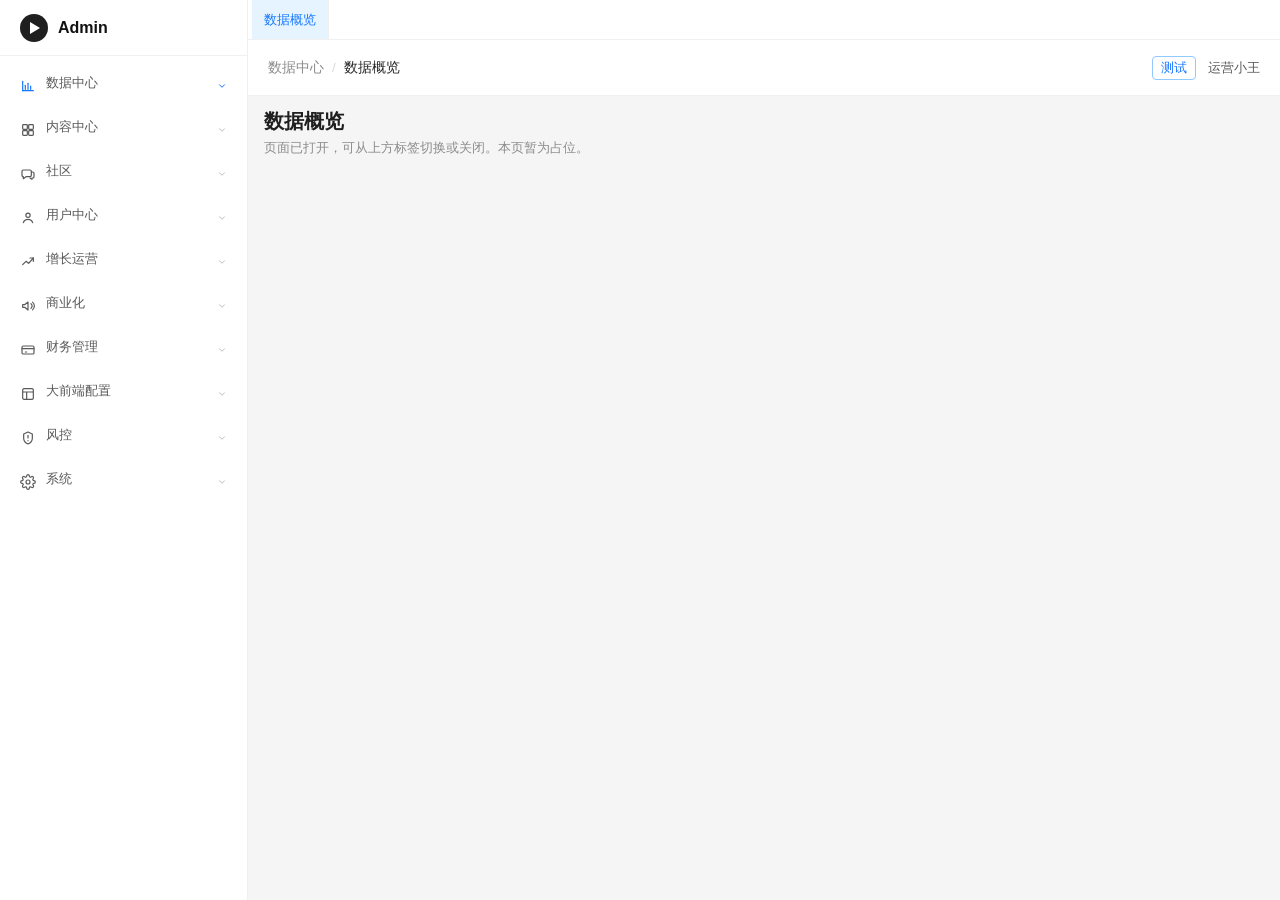
==== index.html @ 9aef8b5a "first commit" ====
<!doctype html>
<html lang="zh-CN">
  <head>
    <meta charset="UTF-8" />
    <meta name="viewport" content="width=device-width, initial-scale=1.0" />
    <title>运营后台 - Admin</title>
    <link rel="icon" href="data:image/svg+xml,<svg xmlns='http://www.w3.org/2000/svg' viewBox='0 0 64 64'><circle cx='32' cy='32' r='32' fill='%23111'/><polygon points='26,18 50,32 26,46' fill='white'/></svg>" />
    <link rel="stylesheet" href="./src/index.css" />
  </head>
  <body>
    <div class="app">
      <aside class="sidebar" id="sidebar"></aside>
      <div class="workspace">
        <div class="work-tabs" id="work-tabs"></div>
        <main class="main" id="main"></main>
      </div>
    </div>
    <div id="overlay-root"></div>
    <script src="./src/segment-data.js"></script>
    <script src="./src/segment.js"></script>
    <script src="./src/coin-sku.js"></script>
    <script src="./src/user-info.js"></script>
    <script src="./src/finance-adjust.js"></script>
    <script src="./src/finance-log.js"></script>
    <script src="./src/task.js"></script>
    <script src="./src/app.js"></script>
  </body>
</html>
---- src/index.css ----
:root {
  --sidebar-width: 248px;
  --primary: #1677ff;
  --text: #1f1f1f;
  --text-muted: #595959;
  --border: #f0f0f0;
  --page-bg: #f5f5f5;
}

* {
  box-sizing: border-box;
}

html,
body {
  margin: 0;
  height: 100%;
  overflow: hidden;
}

body {
  font-family: -apple-system, BlinkMacSystemFont, "PingFang SC", "Hiragino Sans GB",
    "Microsoft YaHei", "Segoe UI", sans-serif;
  color: var(--text);
  background: var(--page-bg);
}

.app {
  display: flex;
  height: 100%;
  min-height: 0;
  overflow: hidden;
}

.sidebar {
  width: var(--sidebar-width);
  flex-shrink: 0;
  background: #fff;
  border-right: 1px solid var(--border);
  display: flex;
  flex-direction: column;
  height: 100vh;
  position: sticky;
  top: 0;
}

.brand {
  height: 56px;
  display: flex;
  align-items: center;
  gap: 10px;
  padding: 0 20px;
  border-bottom: 1px solid var(--border);
}

.brand-mark {
  width: 28px;
  height: 28px;
  border-radius: 50%;
  background: #1f1f1f;
  display: inline-flex;
  align-items: center;
  justify-content: center;
  flex-shrink: 0;
}

.brand-play {
  width: 0;
  height: 0;
  border-style: solid;
  border-width: 6px 0 6px 10px;
  border-color: transparent transparent transparent #fff;
  margin-left: 2px;
}

.brand-name {
  font-size: 16px;
  font-weight: 700;
  color: #111;
}

.nav {
  flex: 1;
  overflow: auto;
  padding: 8px 8px 24px;
  overflow-anchor: none;
}

.nav-item,
.nav-sub {
  display: flex;
  align-items: center;
  gap: 10px;
  width: 100%;
  border: 0;
  background: transparent;
  color: var(--text-muted);
  font-family: inherit;
  line-height: 1.2;
  cursor: pointer;
  text-align: left;
  border-radius: 6px;
}

.nav-item {
  height: 44px;
  padding: 0 12px;
  font-size: 14px;
}

.nav-sub {
  min-height: 36px;
  padding: 8px 12px 8px 38px;
  font-size: 13.5px;
}

.nav-sub.level-3 {
  padding-left: 50px;
  font-size: 13px;
}

.nav-item:hover,
.nav-sub:hover {
  background: #f7f8fa;
  color: #111;
}

.nav-item.active,
.nav-sub.active {
  color: var(--primary);
  background: #e6f4ff;
}

.nav-item.active-parent {
  color: var(--primary);
}

.nav-item .icon {
  width: 16px;
  height: 16px;
  display: inline-flex;
  align-items: center;
  justify-content: center;
  flex-shrink: 0;
}

.nav-item .icon svg {
  display: block;
}

.nav-item .label,
.nav-sub .label {
  flex: 1;
}

.nav-item .arrow,
.nav-sub .arrow {
  margin-left: auto;
  color: #bfbfbf;
  display: inline-flex;
  transition: transform 0.2s ease;
}

.nav-item .arrow.open,
.nav-sub .arrow.open {
  transform: rotate(180deg);
}

.nav-item.active .arrow,
.nav-item.active-parent .arrow {
  color: var(--primary);
}

.nav-children {
  padding: 0 0 6px;
}

.workspace {
  flex: 1;
  min-width: 0;
  min-height: 0;
  height: 100%;
  display: flex;
  flex-direction: column;
  background: var(--page-bg);
}

.work-tabs {
  height: 40px;
  flex-shrink: 0;
  display: flex;
  align-items: stretch;
  overflow-x: auto;
  background: #fff;
  border-bottom: 1px solid var(--border);
  padding: 0 4px;
}

.work-tab {
  display: inline-flex;
  align-items: center;
  gap: 6px;
  height: 100%;
  padding: 0 12px;
  border: 0;
  border-right: 1px solid #f0f0f0;
  background: transparent;
  color: #262626;
  font-family: inherit;
  font-size: 13px;
  white-space: nowrap;
  cursor: pointer;
}

.work-tab:hover {
  color: var(--primary);
}

.work-tab.active {
  color: var(--primary);
  background: #e6f4ff;
}

.work-tab-x {
  width: 16px;
  height: 16px;
  border-radius: 4px;
  display: inline-flex;
  align-items: center;
  justify-content: center;
  font-size: 14px;
  line-height: 1;
  color: #bfbfbf;
}

.work-tab-x:hover {
  color: #fff;
  background: #ff4d4f;
}

.main {
  flex: 1;
  min-width: 0;
  min-height: 0;
  background: var(--page-bg);
  display: flex;
  flex-direction: column;
  overflow: auto;
}

.topbar {
  height: 56px;
  flex-shrink: 0;
  background: #fff;
  border-bottom: 1px solid var(--border);
  display: flex;
  align-items: center;
  justify-content: space-between;
  padding: 0 20px;
}

.crumb {
  display: flex;
  align-items: center;
  gap: 8px;
  color: #8c8c8c;
  font-size: 13.5px;
}

.crumb .sep {
  color: #d9d9d9;
}

.crumb .current {
  color: #262626;
}

.topbar-right {
  display: flex;
  align-items: center;
  gap: 12px;
  font-size: 13px;
  color: #595959;
}

.env-chip {
  height: 24px;
  padding: 0 8px;
  border: 1px solid #91caff;
  color: var(--primary);
  border-radius: 4px;
  display: inline-flex;
  align-items: center;
}

.page {
  padding: 12px 16px 20px;
  flex: 1;
  min-width: 0;
  min-height: 0;
}

.page-head,
.scene-head {
  display: flex;
  justify-content: space-between;
  gap: 16px;
  align-items: flex-start;
  margin-bottom: 16px;
}

.page-head h1,
.scene-head h1 {
  margin: 0 0 4px;
  font-size: 20px;
}

.page-head p,
.scene-head p {
  margin: 0;
  color: #8c8c8c;
  font-size: 13px;
}

.page-head-actions,
.scene-head-actions {
  display: flex;
  align-items: center;
  gap: 8px;
  flex-shrink: 0;
}

.btn,
.input,
.btn-text {
  font-family: inherit;
}

.btn {
  height: 32px;
  padding: 0 12px;
  border: 1px solid #d9d9d9;
  background: #fff;
  border-radius: 6px;
  cursor: pointer;
  font-size: 13px;
  color: #262626;
}

.btn:hover:not(:disabled) {
  border-color: var(--primary);
  color: var(--primary);
}

.btn:disabled {
  opacity: 0.45;
  cursor: not-allowed;
}

.btn-primary {
  background: var(--primary);
  border-color: var(--primary);
  color: #fff;
}

.btn-primary:hover:not(:disabled) {
  color: #fff;
  filter: brightness(1.05);
}

.btn-danger {
  background: #ff4d4f;
  border-color: #ff4d4f;
  color: #fff;
}

.btn-block {
  width: 100%;
  margin-top: 8px;
}

.btn-text {
  border: 0;
  background: transparent;
  color: var(--primary);
  cursor: pointer;
  font-size: 13px;
}

.input {
  height: 32px;
  border: 1px solid #d9d9d9;
  border-radius: 6px;
  padding: 0 10px;
  font-size: 13px;
  color: #262626;
  background: #fff;
}

textarea.input {
  height: auto;
  padding: 8px 10px;
  resize: vertical;
}

.input:focus {
  outline: none;
  border-color: var(--primary);
}

.input[readonly],
.input:disabled {
  background: #f5f5f5;
  color: #8c8c8c;
}

.filter-bar {
  display: flex;
  flex-wrap: wrap;
  gap: 8px;
  margin-bottom: 8px;
}

.filter-hint {
  margin: 0 0 12px;
  color: #8c8c8c;
  font-size: 12px;
}

.table-card {
  background: #fff;
  border: 1px solid #eef0f3;
  border-radius: 8px;
  overflow: auto;
}

.data-table {
  width: max-content;
  min-width: 100%;
  border-collapse: collapse;
  font-size: 12px;
  table-layout: auto;
}

.data-table th,
.data-table td {
  padding: 8px 8px;
  border-bottom: 1px solid #f0f0f0;
  text-align: left;
  vertical-align: middle;
  white-space: nowrap;
}

.data-table th {
  background: #fafafa;
  color: #8c8c8c;
  font-weight: 500;
  white-space: nowrap;
}

.data-row.highlight,
.data-table tr.highlight {
  background: #e6f4ff;
}

.cell-title {
  font-weight: 600;
  display: flex;
  align-items: center;
  gap: 6px;
}

.cell-code {
  display: block;
  margin-top: 4px;
  font-size: 12px;
  color: #8c8c8c;
  font-family: ui-monospace, SFMono-Regular, Menlo, monospace;
}

.truncate {
  display: inline-block;
  max-width: 220px;
  white-space: nowrap;
  overflow: hidden;
  text-overflow: ellipsis;
}

.pill {
  display: inline-flex;
  padding: 1px 8px;
  border-radius: 999px;
  font-size: 12px;
}

.pill.blue { background: #e6f4ff; color: #1677ff; }
.pill.gray { background: #f5f5f5; color: #595959; }
.pill.red { background: #fff1f0; color: #cf1322; }
.pill.green { background: #f6ffed; color: #389e0d; }
.pill.purple { background: #f9f0ff; color: #722ed1; }

.soon {
  margin-left: 6px;
  color: #bfbfbf;
  font-size: 12px;
}

.mutex {
  border-bottom: 1px dashed #bfbfbf;
  cursor: help;
}

.link {
  border: 0;
  background: transparent;
  color: var(--primary);
  cursor: pointer;
  padding: 0;
  font-size: 13px;
}

.ops {
  white-space: nowrap;
}

.ops .link + .link {
  margin-left: 8px;
}

.ops .link.danger {
  color: #ff4d4f;
}

.switch-wrap {
  display: inline-flex;
  align-items: center;
  gap: 6px;
  font-size: 13px;
}

.row-badge {
  font-size: 11px;
  font-weight: 400;
  background: #fff7e6;
  color: #d46b08;
  border-radius: 4px;
  padding: 1px 6px;
}

.pager {
  padding: 10px 12px;
  color: #8c8c8c;
  font-size: 12px;
}

.empty {
  padding: 64px 16px;
  text-align: center;
  color: #8c8c8c;
}

.empty-art {
  width: 72px;
  height: 48px;
  margin: 0 auto 12px;
  border: 1px dashed #d9d9d9;
  border-radius: 8px;
  background: #fafafa;
}

.scene-page {
  display: flex;
  gap: 0;
  padding: 0;
  min-height: 0;
  flex: 1;
}

.scene-list {
  width: 260px;
  flex-shrink: 0;
  display: flex;
  flex-direction: column;
  background: #fff;
  border-right: 1px solid var(--border);
  padding: 12px;
}

.scene-item {
  width: 100%;
  text-align: left;
  border: 0;
  background: transparent;
  border-radius: 8px;
  padding: 10px 12px;
  cursor: pointer;
  border-left: 3px solid transparent;
  margin-bottom: 4px;
}

.scene-item:hover {
  background: #f7f8fa;
}

.scene-item.active {
  background: #e6f4ff;
  border-left-color: var(--primary);
}

.scene-name {
  font-size: 14px;
  font-weight: 600;
}

.scene-item code {
  color: #bfbfbf;
  font-size: 12px;
}

.scene-meta {
  margin-top: 4px;
  color: #8c8c8c;
  font-size: 12px;
}

.scene-detail {
  flex: 1;
  min-width: 0;
  padding: 16px 20px 24px;
  overflow: auto;
}

.tabs {
  display: flex;
  gap: 8px;
  border-bottom: 1px solid #f0f0f0;
  margin-bottom: 16px;
}

.tab {
  border: 0;
  background: transparent;
  height: 36px;
  padding: 0 12px;
  cursor: pointer;
  color: #595959;
  border-bottom: 2px solid transparent;
}

.tab.active {
  color: var(--primary);
  border-bottom-color: var(--primary);
}

.form-grid {
  display: grid;
  grid-template-columns: 1fr 1fr;
  gap: 12px 16px;
}

.form-grid label,
.form-sec label,
.drawer-body label {
  display: flex;
  flex-direction: column;
  gap: 6px;
  font-size: 13px;
  color: #595959;
}

.span-2 {
  grid-column: span 2;
}

.chips,
.funnel {
  display: flex;
  flex-wrap: wrap;
  gap: 8px;
}

.chip {
  background: #f5f5f5;
  color: #595959;
  border-radius: 999px;
  padding: 2px 10px;
  font-size: 12px;
}

.info-bar,
.info-card,
.warn {
  padding: 10px 12px;
  border-radius: 8px;
  font-size: 13px;
  margin: 12px 0;
}

.info-bar,
.info-card {
  background: #e6f4ff;
  color: #1677ff;
}

.warn {
  background: #fff2f0;
  color: #cf1322;
}

.unsaved {
  color: #d46b08;
  font-size: 12px;
}

.tree {
  font-family: ui-monospace, SFMono-Regular, Menlo, monospace;
  font-size: 13px;
  line-height: 1.8;
  background: #fff;
  border: 1px solid #f0f0f0;
  border-radius: 8px;
  padding: 12px 16px;
  margin-bottom: 16px;
}

.indent { padding-left: 16px; }
.indent2 { padding-left: 40px; }

.inline-fields {
  display: flex;
  flex-wrap: wrap;
  gap: 12px;
  align-items: end;
  margin: 12px 0;
}

.narrow {
  width: 80px;
}

.radios {
  display: flex;
  flex-wrap: wrap;
  gap: 12px 16px;
  margin: 10px 0;
  font-size: 13px;
}

.check {
  display: flex;
  align-items: center;
  gap: 8px;
  margin: 8px 0;
  font-size: 13px;
}

.cond-row {
  display: flex;
  align-items: center;
  gap: 8px;
  margin: 8px 0;
}

.amount-range {
  display: flex;
  flex-wrap: wrap;
  align-items: center;
  gap: 8px;
  padding: 0 0 10px 8px;
}

.amount-label {
  font-size: 13px;
  color: #595959;
}

.amount-op {
  font-size: 13px;
  color: #262626;
  font-family: ui-monospace, SFMono-Regular, Menlo, monospace;
}

.country-box {
  position: relative;
  max-width: 520px;
}

.country-chips {
  display: flex;
  flex-wrap: wrap;
  gap: 6px;
  margin-bottom: 8px;
}

.country-chip {
  display: inline-flex;
  align-items: center;
  gap: 4px;
  height: 28px;
  padding: 0 8px 0 10px;
  background: #e6f4ff;
  color: #1677ff;
  border-radius: 14px;
  font-size: 12px;
}

.country-chip button {
  border: 0;
  background: transparent;
  color: #1677ff;
  cursor: pointer;
  font-size: 14px;
  line-height: 1;
}

.country-drop {
  display: none;
  position: absolute;
  left: 0;
  right: 0;
  top: calc(100% + 4px);
  max-height: 240px;
  overflow: auto;
  background: #fff;
  border: 1px solid #f0f0f0;
  border-radius: 8px;
  box-shadow: 0 8px 24px rgba(0, 0, 0, 0.12);
  z-index: 8;
}

.country-drop.open {
  display: block;
}

.country-item {
  width: 100%;
  display: flex;
  align-items: center;
  gap: 10px;
  border: 0;
  background: transparent;
  padding: 8px 12px;
  cursor: pointer;
  text-align: left;
  font-size: 13px;
}

.country-item:hover {
  background: #f7f8fa;
}

.country-item b {
  width: 32px;
  font-family: ui-monospace, SFMono-Regular, Menlo, monospace;
}
  color: #8c8c8c;
}

.lock {
  font-size: 12px;
  background: #f5f5f5;
  padding: 0 6px;
  border-radius: 4px;
}

.metric-row.two {
  grid-template-columns: 1fr 1fr;
}

.tag-pick-btn {
  flex: 1;
  text-align: left;
  height: 32px;
  padding: 0 10px;
  border: 1px solid #d9d9d9;
  background: #fff;
  border-radius: 6px;
  cursor: pointer;
  font-size: 13px;
}

.tag-pick-btn.bad {
  border-color: #ffccc7;
  color: #cf1322;
}

.tag-option {
  position: relative;
  width: 100%;
  display: flex;
  align-items: center;
  gap: 8px;
  border: 0;
  background: transparent;
  padding: 8px 6px;
  cursor: pointer;
  text-align: left;
  border-radius: 6px;
}

.tag-option:hover {
  background: #f7f8fa;
}

.tag-option.is-locked {
  opacity: 0.45;
  cursor: not-allowed;
  color: #8c8c8c;
}

.tag-option.is-locked:hover {
  background: transparent;
}

.tag-option.is-locked input {
  pointer-events: none;
}

.tag-option input {
  margin: 0;
  flex-shrink: 0;
}

.tag-bubble {
  display: none;
  position: absolute;
  left: 28px;
  top: calc(100% + 8px);
  max-width: 320px;
  padding: 8px 10px;
  background: #1f1f1f;
  color: #fff;
  font-size: 12px;
  line-height: 1.5;
  border-radius: 6px;
  box-shadow: 0 6px 16px rgba(0, 0, 0, 0.18);
  z-index: 5;
  pointer-events: none;
  white-space: normal;
}

.tag-bubble::after {
  content: "";
  position: absolute;
  left: 14px;
  bottom: 100%;
  border: 6px solid transparent;
  border-bottom-color: #1f1f1f;
}

.tag-option:hover .tag-bubble {
  display: block;
}

.pack-foot {
  display: flex;
  justify-content: flex-end;
  align-items: center;
  gap: 8px;
  padding-top: 16px;
  border-top: 1px solid #f0f0f0;
  position: sticky;
  bottom: 0;
  background: var(--page-bg);
}

.pack-toolbar {
  display: flex;
  align-items: center;
  justify-content: space-between;
  gap: 16px;
  margin-bottom: 8px;
}

.pack-toolbar h2 {
  margin: 0;
  font-size: 18px;
}

.enable-switch {
  display: inline-flex;
  align-items: center;
  gap: 8px;
  cursor: pointer;
  user-select: none;
  font-size: 13px;
  color: #8c8c8c;
}

.enable-switch input {
  position: absolute;
  opacity: 0;
  pointer-events: none;
}

.enable-track {
  width: 40px;
  height: 22px;
  border-radius: 11px;
  background: #d9d9d9;
  position: relative;
  flex-shrink: 0;
  transition: background 0.15s ease;
}

.enable-track::after {
  content: "";
  position: absolute;
  top: 2px;
  left: 2px;
  width: 18px;
  height: 18px;
  border-radius: 50%;
  background: #fff;
  box-shadow: 0 1px 3px rgba(0, 0, 0, 0.2);
  transition: transform 0.15s ease;
}

.enable-switch.on {
  color: #1677ff;
}

.enable-switch.on .enable-track {
  background: #1677ff;
}

.enable-switch.on .enable-track::after {
  transform: translateX(18px);
}

.estimate-bar {
  display: flex;
  flex-wrap: wrap;
  align-items: center;
  gap: 12px;
}

.pack-empty {
  margin-top: 80px;
}
  margin-top: 80px;
}

.scene-list .input {
  width: 100%;
  margin-bottom: 8px;
}

.group-list {
  flex: 1;
  overflow: auto;
  margin-top: 8px;
}

.label {
  font-size: 13px;
  color: #595959;
  margin-bottom: 6px;
}

.metric {
  background: #fff;
  border: 1px solid #f0f0f0;
  border-radius: 8px;
  padding: 12px;
}

.metric.on {
  border-color: var(--primary);
  background: #e6f4ff;
}

.metric b {
  font-size: 20px;
}

.muted {
  color: #8c8c8c;
  font-size: 12px;
  margin-bottom: 6px;
}

.funnel span {
  background: #f5f5f5;
  padding: 6px 10px;
  border-radius: 999px;
  font-size: 12px;
}

.mask {
  position: fixed;
  inset: 0;
  background: rgba(0, 0, 0, 0.35);
  display: flex;
  justify-content: flex-end;
  align-items: stretch;
  z-index: 40;
  overscroll-behavior: none;
}

#confirm-modal {
  z-index: 90;
}

.mask:not(.drawer-mask) {
  justify-content: center;
  align-items: center;
}

.drawer {
  width: 520px;
  max-width: 100%;
  background: #fff;
  display: flex;
  flex-direction: column;
  box-shadow: -8px 0 24px rgba(0, 0, 0, 0.08);
}

.drawer.slim {
  width: 400px;
}

.drawer-head,
.drawer-foot,
.dialog-title,
.dialog-foot {
  padding: 16px;
  display: flex;
  align-items: center;
  justify-content: space-between;
  gap: 8px;
}

.drawer-head,
.drawer-foot,
.dialog-foot {
  border-top: 1px solid #f0f0f0;
}

.drawer-head,
.dialog-title {
  border-top: 0;
  border-bottom: 1px solid #f0f0f0;
}

.drawer-head h3,
.dialog-title {
  margin: 0;
  font-size: 16px;
  font-weight: 600;
}

.drawer-body,
.dialog-body {
  padding: 16px;
  overflow: auto;
  flex: 1;
}

.drawer-foot {
  justify-content: flex-end;
}

.icon-x {
  border: 0;
  background: transparent;
  font-size: 22px;
  cursor: pointer;
  color: #8c8c8c;
}

.form-sec {
  margin-bottom: 20px;
}

.form-sec h4 {
  margin: 0 0 12px;
  font-size: 14px;
}

.field-hint {
  font-size: 12px;
  color: #8c8c8c;
}

.field-hint.bad,
.field-error {
  color: #cf1322;
  font-size: 12px;
}

.rule-box {
  background: #fafafa;
  border: 1px solid #f0f0f0;
  border-radius: 8px;
  padding: 12px;
  margin: 8px 0;
}

.rule-box.locked {
  color: #bfbfbf;
}

.kv {
  display: flex;
  gap: 12px;
  margin: 8px 0;
  font-size: 13px;
}

.kv span {
  color: #8c8c8c;
  width: 88px;
}

.dialog {
  width: min(520px, calc(100vw - 24px));
  max-width: calc(100vw - 24px);
  background: #fff;
  border-radius: 10px;
  display: flex;
  flex-direction: column;
  max-height: calc(100vh - 24px);
}

.dialog.wide {
  width: min(680px, calc(100vw - 24px));
}

.dialog.extra-wide {
  width: min(960px, calc(100vw - 24px));
}

.ref-item {
  width: 100%;
  text-align: left;
  border: 1px solid #f0f0f0;
  background: #fff;
  border-radius: 8px;
  padding: 10px 12px;
  margin-bottom: 8px;
  cursor: pointer;
}

.add-list {
  margin-top: 8px;
  max-height: 360px;
  overflow: auto;
  padding: 4px 0 12px;
  overscroll-behavior: contain;
}

.picker-dialog {
  width: min(1120px, calc(100vw - 72px));
  height: min(780px, calc(100vh - 72px));
  max-width: none;
  max-height: none;
}

.picker-dialog .dialog-body {
  display: flex;
  flex-direction: column;
  min-height: 0;
  overflow: hidden;
}

.picker-dialog .dialog-body .input {
  width: 100%;
  flex-shrink: 0;
}

.picker-dialog .add-list {
  flex: 1;
  min-height: 0;
  max-height: none;
  display: grid;
  grid-template-columns: repeat(3, minmax(0, 1fr));
  gap: 4px 12px;
  align-content: start;
}

.picker-dialog .add-list .empty-inline {
  grid-column: 1 / -1;
}

html.overlay-open,
html.overlay-open body {
  overflow: hidden;
}

html.overlay-open .main,
html.overlay-open .scene-detail,
html.overlay-open .scene-list,
html.overlay-open .nav {
  overflow: hidden;
}

.sku-grid {
  display: grid;
  grid-template-columns: repeat(4, 1fr);
  gap: 12px;
}

.sku-col {
  border: 1px solid #f0f0f0;
  border-radius: 8px;
  padding: 12px;
}

.sku-col.on {
  border-color: var(--primary);
  background: #e6f4ff;
}

.sku-card {
  background: #fff;
  border: 1px solid #f0f0f0;
  border-radius: 8px;
  padding: 10px;
  margin-top: 8px;
  display: flex;
  justify-content: space-between;
}

.empty-inline {
  color: #8c8c8c;
  font-size: 13px;
}

.toast {
  position: fixed;
  top: 24px;
  left: 50%;
  transform: translateX(-50%);
  background: #1f1f1f;
  color: #fff;
  padding: 8px 16px;
  border-radius: 6px;
  font-size: 13px;
  z-index: 80;
  pointer-events: none;
}

.toast.error {
  background: #cf1322;
}

#overlay-root {
  position: fixed;
  inset: 0;
  pointer-events: none;
  z-index: 50;
}

#overlay-root .mask {
  pointer-events: auto;
}

h4 {
  margin: 16px 0 8px;
  font-size: 14px;
}

.coin-filters .input {
  width: 180px;
}

.coin-toolbar {
  display: flex;
  align-items: center;
  justify-content: space-between;
  gap: 12px;
  margin: 12px 0;
}

.coin-toolbar-right {
  display: flex;
  gap: 8px;
}

.drawer.coin-drawer {
  width: 640px;
}

.switch-field {
  display: flex;
  flex-direction: column;
  gap: 8px;
  font-size: 13px;
  color: #595959;
}

.coin-tags {
  display: flex;
  align-items: center;
  justify-content: space-between;
  gap: 12px;
  margin-top: 10px;
}

.coin-pack-actions {
  display: flex;
  gap: 8px;
  flex-shrink: 0;
}

.user-filter-card {
  background: #fff;
  border: 1px solid #eef0f3;
  border-radius: 8px;
  padding: 16px;
  margin-bottom: 12px;
}

.user-filter-grid {
  display: grid;
  grid-template-columns: repeat(4, minmax(0, 1fr));
  gap: 12px 16px;
}

.user-filter-grid label {
  display: flex;
  flex-direction: column;
  gap: 6px;
  font-size: 13px;
  color: #595959;
}

.user-filter-actions {
  display: flex;
  align-items: center;
  gap: 8px;
  margin-top: 12px;
}

.user-action-bar {
  margin-bottom: 12px;
}

.user-action-main {
  display: flex;
  flex-wrap: wrap;
  gap: 8px;
}

.user-avatar-sm {
  display: inline-block;
  width: 28px;
  height: 28px;
  border-radius: 50%;
  background: #f0f0f0;
  border: 1px solid #e8e8e8;
}

.user-dialog {
  width: min(1080px, calc(100vw - 24px));
}

.user-form-split {
  display: grid;
  grid-template-columns: minmax(0, 1fr) 200px;
  gap: 24px;
  align-items: start;
}

.user-avatar-upload {
  width: 140px;
  height: 140px;
  border: 1px dashed #d9d9d9;
  background: #fafafa;
  border-radius: 8px;
  display: flex;
  flex-direction: column;
  align-items: center;
  justify-content: center;
  gap: 6px;
  cursor: pointer;
  color: #8c8c8c;
}

.user-avatar-upload span:first-child {
  font-size: 28px;
  line-height: 1;
}

.user-tag-row,
.user-copy-row {
  display: flex;
  align-items: center;
  gap: 8px;
}

.user-tag-box,
.user-copy-row .input {
  flex: 1;
  min-width: 0;
}

.user-tag-box {
  min-height: 32px;
  border: 1px solid #d9d9d9;
  border-radius: 6px;
  padding: 4px 8px;
  display: flex;
  flex-wrap: wrap;
  gap: 6px;
  align-items: center;
}

.user-more-catch {
  position: fixed;
  inset: 0;
  pointer-events: auto;
  z-index: 55;
}

.user-more-pop {
  position: fixed;
  z-index: 56;
  min-width: 148px;
  background: #fff;
  border: 1px solid #f0f0f0;
  border-radius: 8px;
  box-shadow: 0 6px 16px rgba(0, 0, 0, 0.12);
  padding: 4px 0;
  pointer-events: auto;
}

.user-more-pop-head {
  display: flex;
  align-items: center;
  gap: 8px;
  padding: 6px 12px 8px;
  border-bottom: 1px solid #f0f0f0;
  font-size: 13px;
}

.user-more-pop-body {
  padding: 10px 12px 12px;
  min-width: 240px;
}

.user-more-list button {
  display: block;
  width: 100%;
  text-align: left;
  border: 0;
  background: transparent;
  padding: 10px 12px;
  border-radius: 6px;
  cursor: pointer;
  font-family: inherit;
  font-size: 14px;
  color: #262626;
}

.user-more-list button:hover {
  background: #f5f5f5;
  color: var(--primary);
}

.user-more-info p {
  display: flex;
  justify-content: space-between;
  gap: 12px;
  margin: 0 0 10px;
  font-size: 13px;
}

.user-more-info span {
  color: #8c8c8c;
  flex-shrink: 0;
}

.user-more-gift label {
  display: flex;
  flex-direction: column;
  gap: 6px;
  font-size: 13px;
  color: #595959;
}

.finance-card {
  background: #fff;
  border: 1px solid #eef0f3;
  border-radius: 8px;
  padding: 20px;
  margin-bottom: 16px;
}

.finance-card h2 {
  margin: 0 0 16px;
  font-size: 16px;
}

.finance-form {
  display: grid;
  gap: 16px;
  max-width: 560px;
}

.finance-form > label {
  display: flex;
  flex-direction: column;
  gap: 6px;
  font-size: 13px;
  color: #595959;
}

.finance-picks {
  display: flex;
  gap: 12px;
  margin-top: 8px;
}

.finance-pick {
  display: inline-flex;
  align-items: center;
  gap: 6px;
  height: 32px;
  padding: 0 12px;
  border: 1px solid #d9d9d9;
  border-radius: 6px;
  cursor: pointer;
  font-size: 13px;
  color: #262626;
}

.finance-pick.on {
  border-color: var(--primary);
  color: var(--primary);
  background: #e6f4ff;
}

.finance-actions {
  margin-top: 16px;
}

.finance-warn {
  margin: 0 0 16px;
  color: #d46b08;
  font-size: 13px;
}

.finance-batch {
  display: flex;
  align-items: center;
  gap: 12px;
  flex-wrap: wrap;
}

.finance-upload {
  display: inline-flex;
  align-items: center;
  gap: 8px;
  cursor: pointer;
}

.finance-file {
  font-size: 13px;
  color: #8c8c8c;
}

.finance-overview {
  display: grid;
  grid-template-columns: repeat(3, minmax(0, 1fr));
  gap: 12px;
}

.finance-log-filters {
  display: grid;
  grid-template-columns: 1.4fr 1fr 1fr;
  gap: 12px 16px;
  max-width: 860px;
}

.finance-log-filters label {
  display: flex;
  flex-direction: column;
  gap: 6px;
  font-size: 13px;
  color: #595959;
}

.finance-date-range {
  display: flex;
  align-items: center;
  gap: 8px;
}

.page > .info-bar {
  margin-top: 0;
}

.task-filter {
  display: flex;
  align-items: center;
  gap: 8px;
  font-size: 13px;
  color: #595959;
}

.task-toolbar-spacer {
  flex: 1;
}

.data-table td.task-link {
  max-width: 240px;
  white-space: normal;
  word-break: break-all;
  overflow-wrap: anywhere;
  vertical-align: top;
  line-height: 1.45;
}

.task-detail p {
  margin: 0 0 10px;
  font-size: 13px;
  line-height: 1.6;
}

.task-detail span {
  color: #8c8c8c;
}

.task-form > label,
.task-form .field-block {
  display: flex;
  flex-direction: column;
  gap: 6px;
  margin-bottom: 12px;
  font-size: 13px;
  color: #595959;
}

.field-title {
  display: inline-flex;
  align-items: center;
  gap: 4px;
  line-height: 1.4;
}

.task-form .radios label {
  display: inline-flex;
  flex-direction: row;
  align-items: center;
  gap: 6px;
  margin: 0;
}

.task-type-list {
  display: flex;
  flex-direction: column;
  gap: 8px;
}

.task-type-item {
  display: flex;
  align-items: flex-start;
  gap: 8px;
  margin: 0;
  padding: 8px 10px;
  border: 1px solid #f0f0f0;
  border-radius: 8px;
  cursor: pointer;
}

.task-type-item.on {
  border-color: var(--primary);
  background: #e6f4ff;
}

.task-type-item b {
  display: block;
  font-size: 13px;
  font-weight: 600;
  color: #262626;
}

.task-type-item em {
  display: block;
  margin-top: 2px;
  font-style: normal;
  font-size: 12px;
  color: #8c8c8c;
}

.task-target-row,
.task-prize-row {
  display: flex;
  align-items: center;
  gap: 8px;
}

.task-unit {
  flex-shrink: 0;
  color: #8c8c8c;
}

.req {
  color: #ff4d4f;
  margin-right: 2px;
}

@media (max-width: 1100px) {
  :root {
    --sidebar-width: 200px;
  }
}

@media (max-width: 800px) {
  :root {
    --sidebar-width: 176px;
  }

  .topbar {
    padding: 0 12px;
  }
}
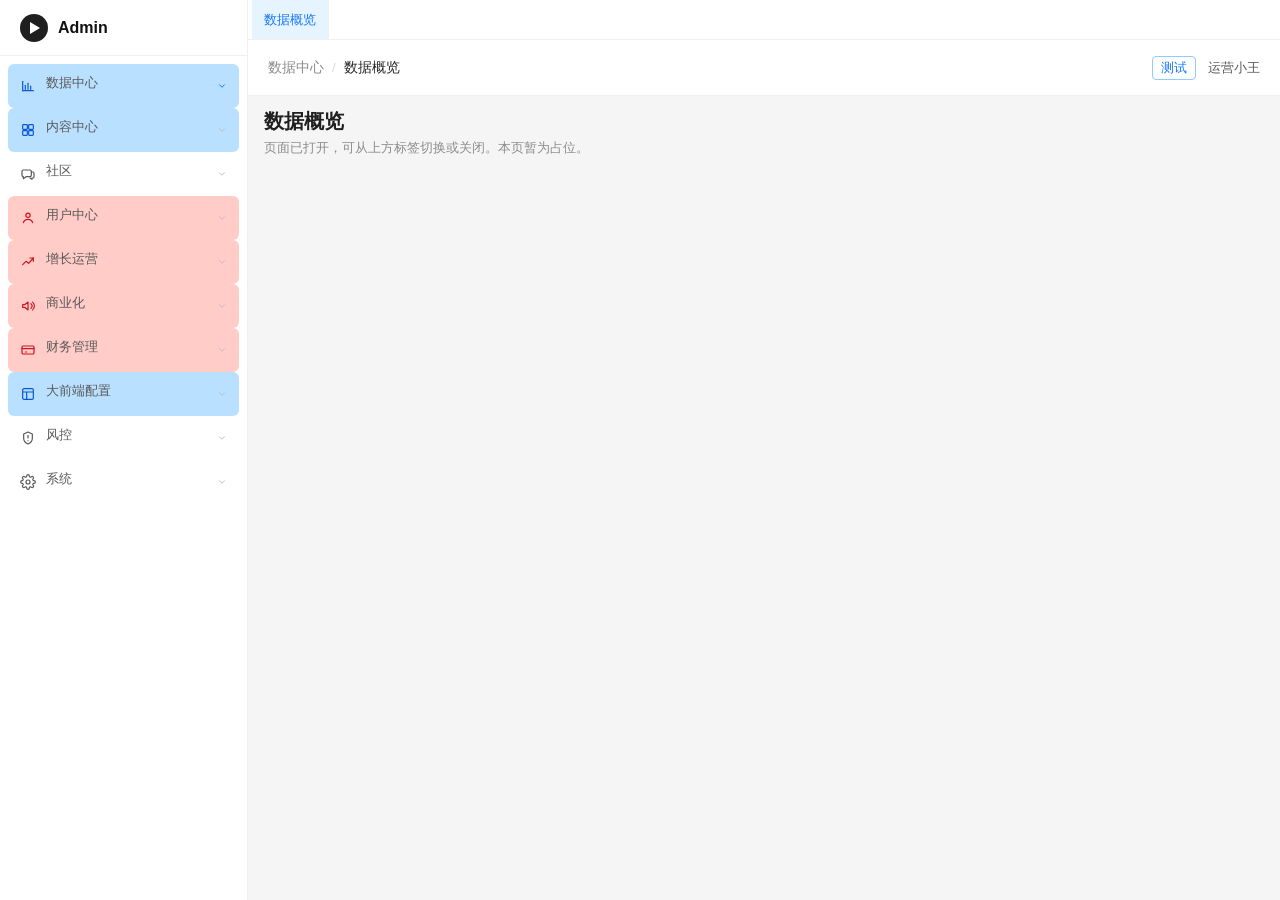
==== commit e68a9c9a: "Publish dashboards, content tools, and developer PRDs. Add search and L1 category consume boards wit" ====
--- a/index.html
+++ b/index.html
@@ -23,6 +23,11 @@
     <script src="./src/finance-adjust.js"></script>
     <script src="./src/finance-log.js"></script>
     <script src="./src/task.js"></script>
+    <script src="./src/video.js"></script>
+    <script src="./src/rank.js"></script>
+    <script src="./src/category.js"></script>
+    <script src="./src/feature-page.js"></script>
+    <script src="./src/upload-url.js"></script>
     <script src="./src/app.js"></script>
   </body>
 </html>
--- a/src/index.css
+++ b/src/index.css
@@ -131,8 +131,54 @@
   background: #e6f4ff;
 }
 
+.nav-item.ready-v1,
+.nav-sub.ready-v1 {
+  background: #ffccc7;
+  color: #cf1322;
+}
+
+.nav-item.ready-v1:hover,
+.nav-sub.ready-v1:hover {
+  background: #ffa39e;
+  color: #a8071a;
+}
+
+.nav-item.ready-v1.active,
+.nav-sub.ready-v1.active {
+  background: #ff7875;
+  color: #820014;
+}
+
+.nav-item.ready-v2,
+.nav-sub.ready-v2 {
+  background: #bae0ff;
+  color: #0958d9;
+}
+
+.nav-item.ready-v2:hover,
+.nav-sub.ready-v2:hover {
+  background: #69b1ff;
+  color: #003eb3;
+}
+
+.nav-item.ready-v2.active,
+.nav-sub.ready-v2.active {
+  background: #4096ff;
+  color: #fff;
+}
+
 .nav-item.active-parent {
   color: var(--primary);
+}
+
+.nav-item.ready-v1.active-parent,
+.nav-sub.ready-v1.active-parent {
+  color: #cf1322;
+}
+
+.nav-item.ready-v2.active-parent,
+.nav-sub.ready-v2.active-parent {
+  color: #0958d9;
 }
 
 .nav-item .icon {
@@ -246,6 +292,18 @@
   display: flex;
   flex-direction: column;
   overflow: auto;
+}
+
+.board-frame {
+  flex: 1;
+  width: 100%;
+  min-height: 0;
+  border: 0;
+  background: #f5f6fa;
+}
+
+.board-empty {
+  flex: 1;
 }
 
 .topbar {
@@ -1692,6 +1750,18 @@
   margin-top: 0;
 }
 
+.rank-help-title {
+  font-weight: 600;
+  margin-bottom: 6px;
+}
+
+.rank-help ol {
+  margin: 0;
+  padding-left: 18px;
+  color: #0958d9;
+  line-height: 1.7;
+}
+
 .task-filter {
   display: flex;
   align-items: center;
@@ -1802,6 +1872,249 @@
   margin-right: 2px;
 }
 
+.video-range {
+  display: flex;
+  align-items: center;
+  gap: 6px;
+}
+
+.video-range .input {
+  min-width: 0;
+}
+
+.video-tag-filter,
+.video-quick-row,
+.video-group-tabs,
+.video-sub-tabs {
+  display: flex;
+  flex-wrap: wrap;
+  align-items: center;
+  gap: 8px;
+  margin-top: 12px;
+  font-size: 13px;
+}
+
+.video-radio {
+  display: inline-flex;
+  align-items: center;
+  gap: 4px;
+}
+
+.video-cat-quick {
+  margin-top: 12px;
+  font-size: 12px;
+}
+
+.video-cat-row {
+  display: flex;
+  gap: 8px;
+  margin-top: 6px;
+}
+
+.video-cat-row b {
+  width: 48px;
+  flex-shrink: 0;
+  color: #8c8c8c;
+}
+
+.video-cat-row > div {
+  display: flex;
+  flex-wrap: wrap;
+  gap: 6px;
+}
+
+.video-chip,
+.video-group {
+  border: 0;
+  background: transparent;
+  color: #595959;
+  cursor: pointer;
+  padding: 0 4px;
+  font: inherit;
+}
+
+.video-chip.on,
+.video-group.on {
+  color: var(--primary);
+  font-weight: 600;
+}
+
+.video-quick {
+  background: #fff;
+  border: 1px solid #eef0f3;
+  border-radius: 8px;
+  padding: 12px 16px;
+  margin-bottom: 8px;
+}
+
+.video-toolbar {
+  display: flex;
+  justify-content: space-between;
+  gap: 8px;
+  flex-wrap: wrap;
+  margin-bottom: 8px;
+}
+
+.video-toolbar-right {
+  display: flex;
+  flex-wrap: wrap;
+  gap: 8px;
+  justify-content: flex-end;
+}
+
+.video-tags {
+  white-space: normal;
+  line-height: 1.4;
+  max-width: 90px;
+}
+
+.video-cover {
+  display: inline-block;
+  border-radius: 4px;
+  background: linear-gradient(135deg, hsl(var(--h, 200) 70% 55%), hsl(calc(var(--h, 200) + 40) 60% 30%));
+  vertical-align: middle;
+}
+
+.video-cover.landscape {
+  width: 72px;
+  height: 42px;
+}
+
+.video-cover.portrait {
+  width: 42px;
+  height: 58px;
+}
+
+.video-cover.lg.landscape {
+  width: 160px;
+  height: 90px;
+}
+
+.video-cover.lg.portrait {
+  width: 90px;
+  height: 128px;
+}
+
+.video-table th:last-child,
+.video-table td.sticky-ops {
+  position: sticky;
+  right: 0;
+  background: #fff;
+  z-index: 1;
+}
+
+.video-table thead th:last-child {
+  background: #fafafa;
+}
+
+.sticky-ops .link + .link {
+  margin-left: 8px;
+}
+
+.sticky-ops .link.danger {
+  color: #ff4d4f;
+}
+
+.drawer.video-drawer {
+  width: min(920px, 78vw);
+}
+
+.video-drawer-head {
+  align-items: flex-end;
+}
+
+.video-parts-bar {
+  display: flex;
+  flex-wrap: wrap;
+  gap: 8px;
+  margin-bottom: 12px;
+}
+
+.video-search-head {
+  display: flex;
+  justify-content: space-between;
+  gap: 12px;
+  align-items: flex-start;
+  margin-bottom: 16px;
+}
+
+.video-search-switch {
+  display: flex;
+  gap: 8px;
+}
+
+.video-sec-title {
+  display: flex;
+  justify-content: space-between;
+  align-items: center;
+  font-weight: 600;
+  margin-bottom: 12px;
+}
+
+.video-metrics {
+  display: grid;
+  grid-template-columns: repeat(3, 1fr);
+  gap: 8px;
+}
+
+.video-fee-picks {
+  display: grid;
+  grid-template-columns: 1fr 1fr;
+  gap: 12px;
+}
+
+.video-fee-pick {
+  height: 40px;
+  border: 1px solid #d9d9d9;
+  border-radius: 6px;
+  background: #fff;
+  cursor: pointer;
+}
+
+.video-fee-pick.on {
+  border-color: var(--primary);
+  color: var(--primary);
+  background: #e6f4ff;
+}
+
+.rank-sec-title {
+  font-weight: 600;
+  margin: 4px 0 12px;
+  padding-left: 8px;
+  border-left: 3px solid var(--primary);
+}
+
+.rank-count {
+  align-self: flex-end;
+  font-size: 12px;
+  color: #8c8c8c;
+}
+
+.rank-metric-picks {
+  display: flex;
+  gap: 8px;
+}
+
+.rank-metric {
+  min-width: 64px;
+  height: 32px;
+  border: 1px solid #d9d9d9;
+  border-radius: 6px;
+  background: #fff;
+  cursor: pointer;
+}
+
+.rank-metric.on {
+  border-color: var(--primary);
+  color: var(--primary);
+  background: #e6f4ff;
+}
+
+.input.narrow {
+  width: 64px;
+  display: inline-block;
+}
+
 @media (max-width: 1100px) {
   :root {
     --sidebar-width: 200px;
@@ -1817,3 +2130,482 @@
     padding: 0 12px;
   }
 }
+
+.fp-id {
+  max-width: 120px;
+  white-space: normal;
+  word-break: break-all;
+  line-height: 1.4;
+}
+
+.fp-editor-actions {
+  display: flex;
+  align-items: center;
+  gap: 8px;
+}
+
+.fp-card {
+  background: #fff;
+  border: 1px solid #eef0f3;
+  border-radius: 8px;
+  padding: 16px 20px 20px;
+  margin-bottom: 12px;
+}
+
+.fp-sec-title {
+  font-weight: 600;
+  margin: 0 0 12px;
+  padding-left: 8px;
+  border-left: 3px solid var(--primary);
+}
+
+.fp-tip {
+  margin: -4px 0 16px 11px;
+  font-size: 12px;
+  color: #1677ff;
+}
+
+.fp-form-row {
+  display: grid;
+  grid-template-columns: 110px minmax(0, 520px);
+  gap: 12px;
+  align-items: center;
+  margin-bottom: 14px;
+  font-size: 13px;
+  color: #595959;
+}
+
+.fp-type-picks {
+  display: flex;
+  flex-wrap: wrap;
+  gap: 8px;
+}
+
+.fp-type {
+  height: 32px;
+  padding: 0 12px;
+  border: 1px solid #d9d9d9;
+  border-radius: 6px;
+  background: #fff;
+  cursor: pointer;
+}
+
+.fp-type.on {
+  border-color: var(--primary);
+  color: #fff;
+  background: var(--primary);
+}
+
+.fp-editor-head {
+  display: flex;
+  justify-content: space-between;
+  align-items: center;
+  gap: 12px;
+  margin-bottom: 12px;
+}
+
+.fp-editor-head .fp-sec-title {
+  margin: 0;
+}
+
+.fp-editor-head-right {
+  display: flex;
+  align-items: center;
+  gap: 8px;
+  font-size: 13px;
+  color: #595959;
+}
+
+.fp-switch-text {
+  width: 28px;
+  color: #8c8c8c;
+}
+
+.fp-canvas {
+  display: grid;
+  grid-template-columns: 240px minmax(280px, 1fr) 260px;
+  gap: 16px;
+  min-height: 520px;
+}
+
+.fp-palette,
+.fp-config {
+  border: 1px solid #f0f0f0;
+  border-radius: 8px;
+  padding: 12px;
+  background: #fafafa;
+}
+
+.fp-palette-title {
+  font-weight: 600;
+  margin-bottom: 8px;
+}
+
+.fp-palette-sec {
+  font-size: 12px;
+  color: #8c8c8c;
+  margin: 8px 0;
+}
+
+.fp-widget-grid {
+  display: grid;
+  grid-template-columns: 1fr 1fr;
+  gap: 8px;
+}
+
+.fp-widget {
+  display: flex;
+  flex-direction: column;
+  gap: 6px;
+  padding: 0;
+  border: 1px solid #eee;
+  border-radius: 8px;
+  background: #fff;
+  cursor: grab;
+  font-size: 12px;
+  color: #595959;
+}
+
+.fp-widget:disabled {
+  cursor: default;
+  opacity: 0.7;
+}
+
+.fp-widget-thumb {
+  display: block;
+  height: 72px;
+  border-radius: 8px 8px 0 0;
+  background: linear-gradient(160deg, #1a1a1a, #333);
+}
+
+.fp-widget-thumb.album1 {
+  background:
+    linear-gradient(#111 58%, #fff 58%),
+    linear-gradient(90deg, #c0392b, #e74c3c);
+}
+
+.fp-widget-thumb.album2 {
+  background: linear-gradient(#111 70%, #f5f5f5 70%);
+}
+
+.fp-widget-thumb.grid {
+  background:
+    repeating-linear-gradient(90deg, #ddd 0 28%, #fff 28% 33%),
+    #f5f5f5;
+}
+
+.fp-widget-thumb.ep {
+  background: linear-gradient(#2c2c2c, #111);
+}
+
+.fp-widget span:last-child {
+  padding: 0 6px 8px;
+}
+
+.fp-preview {
+  display: flex;
+  justify-content: center;
+  align-items: flex-start;
+  padding-top: 8px;
+}
+
+.fp-phone {
+  width: 280px;
+  min-height: 480px;
+  border-radius: 18px;
+  background: #111;
+  color: #fff;
+  padding: 12px;
+  box-shadow: 0 8px 24px rgba(0, 0, 0, 0.18);
+}
+
+.fp-phone.drop-on {
+  outline: 2px dashed var(--primary);
+}
+
+.fp-player {
+  position: relative;
+  height: 168px;
+  border-radius: 8px;
+  background:
+    radial-gradient(circle at 40% 40%, #7a1f1f, #1a0508 70%);
+  overflow: hidden;
+  margin-bottom: 10px;
+}
+
+.fp-player.fp-feed {
+  height: 360px;
+}
+
+.fp-player-art {
+  position: absolute;
+  left: 16px;
+  top: 48px;
+  font-size: 22px;
+  font-weight: 700;
+  letter-spacing: 2px;
+}
+
+.fp-player-bar,
+.fp-player-qs {
+  position: absolute;
+  right: 10px;
+  font-size: 11px;
+  display: flex;
+  flex-direction: column;
+  gap: 4px;
+  opacity: 0.9;
+}
+
+.fp-player-qs {
+  top: 16px;
+}
+
+.fp-player-bar {
+  left: 10px;
+  right: 10px;
+  bottom: 10px;
+  flex-direction: row;
+  justify-content: space-between;
+}
+
+.fp-fake-search,
+.fp-fake-info,
+.fp-fake-mine,
+.fp-fake-tags,
+.fp-fake-list,
+.fp-fake-cards {
+  background: #1d1d1d;
+  border-radius: 8px;
+  padding: 12px;
+  margin-bottom: 10px;
+  font-size: 13px;
+}
+
+.fp-fake-tags span {
+  display: inline-block;
+  margin-right: 8px;
+  padding: 2px 8px;
+  border-radius: 12px;
+  background: #333;
+}
+
+.fp-fake-list div {
+  padding: 8px 0;
+  border-bottom: 1px solid #333;
+}
+
+.fp-fake-cards {
+  display: grid;
+  grid-template-columns: 1fr 1fr 1fr;
+  gap: 8px;
+  min-height: 80px;
+}
+
+.fp-fake-cards div {
+  height: 64px;
+  border-radius: 6px;
+  background: #333;
+}
+
+.fp-avatar {
+  width: 48px;
+  height: 48px;
+  border-radius: 50%;
+  background: #444;
+  margin-bottom: 8px;
+}
+
+.fp-phone-mod {
+  background: #222;
+  border: 1px solid #333;
+  border-radius: 8px;
+  padding: 8px 10px;
+  margin-bottom: 8px;
+  font-size: 12px;
+  cursor: pointer;
+}
+
+.fp-phone-mod.on {
+  border-color: var(--primary);
+  color: #69b1ff;
+}
+
+.fp-config .filter-hint {
+  margin-bottom: 12px;
+}
+
+.upload-grid {
+  display: grid;
+  grid-template-columns: repeat(3, minmax(0, 1fr));
+  gap: 16px;
+  align-items: start;
+}
+
+.upload-card {
+  background: #fff;
+  border: 1px solid #eef0f3;
+  border-radius: 8px;
+  padding: 16px;
+  min-height: 420px;
+}
+
+.upload-card-head {
+  display: flex;
+  gap: 12px;
+  align-items: flex-start;
+  margin-bottom: 14px;
+}
+
+.upload-card-head h2 {
+  margin: 0 0 4px;
+  font-size: 16px;
+}
+
+.upload-card-head p {
+  margin: 0;
+  font-size: 12px;
+  color: #8c8c8c;
+  line-height: 1.5;
+}
+
+.upload-kind-icon {
+  width: 40px;
+  height: 40px;
+  border-radius: 10px;
+  flex-shrink: 0;
+  background: #e6f4ff;
+  position: relative;
+}
+
+.upload-kind-icon::after {
+  content: "";
+  position: absolute;
+  inset: 10px;
+  border-radius: 3px;
+  background: var(--primary);
+}
+
+.upload-kind-icon.video::after {
+  clip-path: polygon(20% 15%, 85% 50%, 20% 85%);
+  border-radius: 0;
+}
+
+.upload-kind-icon.image {
+  background: #fff7e6;
+}
+
+.upload-kind-icon.image::after {
+  background: #fa8c16;
+  border-radius: 4px 4px 2px 2px;
+}
+
+.upload-kind-icon.doc {
+  background: #f6ffed;
+}
+
+.upload-kind-icon.doc::after {
+  background: #52c41a;
+  border-radius: 2px;
+}
+
+.upload-drop {
+  display: flex;
+  align-items: center;
+  justify-content: center;
+  height: 96px;
+  border: 1px dashed #d9d9d9;
+  border-radius: 8px;
+  background: #fafafa;
+  color: #595959;
+  font-size: 13px;
+  cursor: pointer;
+  margin-bottom: 14px;
+}
+
+.upload-drop:hover {
+  border-color: var(--primary);
+  color: var(--primary);
+}
+
+.upload-drop input {
+  display: none;
+}
+
+.upload-list {
+  display: flex;
+  flex-direction: column;
+  gap: 10px;
+}
+
+.upload-empty {
+  font-size: 13px;
+  color: #bfbfbf;
+  text-align: center;
+  padding: 24px 0;
+}
+
+.upload-file {
+  border: 1px solid #f0f0f0;
+  border-radius: 8px;
+  padding: 10px;
+  background: #fff;
+}
+
+.upload-file-head {
+  display: flex;
+  justify-content: space-between;
+  align-items: flex-start;
+  gap: 8px;
+  margin-bottom: 8px;
+}
+
+.upload-file-name {
+  font-size: 13px;
+  word-break: break-all;
+}
+
+.upload-file-meta {
+  font-size: 12px;
+  color: #8c8c8c;
+  margin-top: 2px;
+}
+
+.upload-progress {
+  height: 6px;
+  background: #f5f5f5;
+  border-radius: 99px;
+  overflow: hidden;
+}
+
+.upload-progress span {
+  display: block;
+  height: 100%;
+  background: var(--primary);
+  width: 0;
+}
+
+.upload-progress.done span {
+  background: #52c41a;
+}
+
+.upload-progress.error span {
+  background: #ff4d4f;
+}
+
+.upload-url-row {
+  display: flex;
+  gap: 8px;
+  margin-top: 10px;
+}
+
+.upload-url-row .input {
+  flex: 1;
+  min-width: 0;
+}
+
+@media (max-width: 1200px) {
+  .upload-grid {
+    grid-template-columns: 1fr;
+  }
+}
